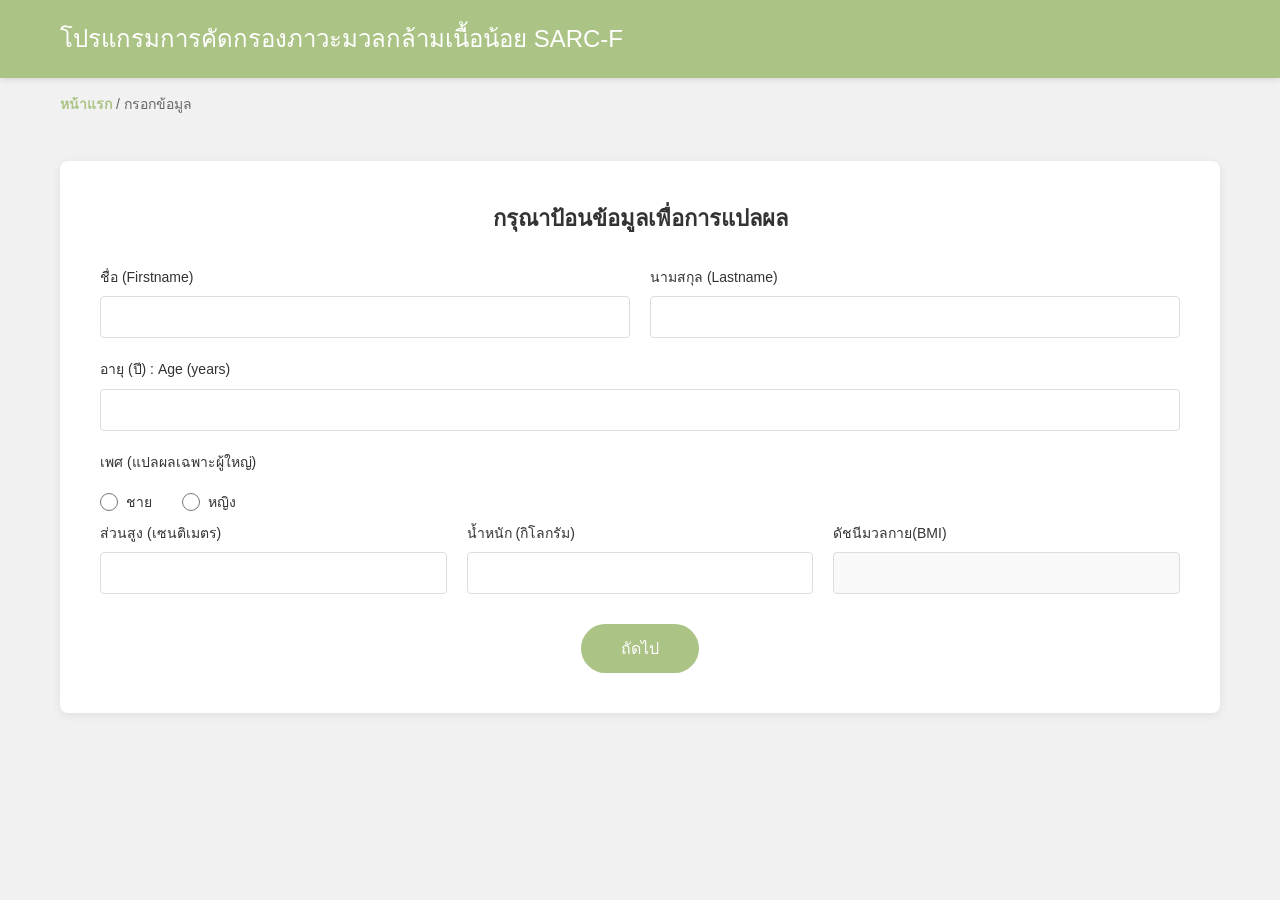
==== index.html @ bf74fd1c "Add files via upload" ====
<!DOCTYPE html>
<html lang="th">
<head>
    <meta charset="UTF-8">
    <meta name="viewport" content="width=device-width, initial-scale=1.0">
    <title>โปรแกรมการคัดกรองภาวะมวลกล้ามเนื้อน้อย SARC-F</title>
    <link rel="stylesheet" href="style.css">
</head>
<body>
    <header>
        <div class="header-content">
            <img src="logo.png" alt="Logo" class="logo" onerror="this.style.display='none'">
            <h1>โปรแกรมการคัดกรองภาวะมวลกล้ามเนื้อน้อย SARC-F</h1>
        </div>
    </header>

    <nav class="breadcrumb">
        <span class="active">หน้าแรก</span>
        <span>/</span>
        <span>กรอกข้อมูล</span>
    </nav>

    <main class="container">
        <div class="form-card">
            <h2>กรุณาป้อนข้อมูลเพื่อการแปลผล</h2>
            
            <form id="personalInfoForm">
                <div class="form-row">
                    <div class="form-group">
                        <label for="firstname">ชื่อ (Firstname)</label>
                        <input type="text" id="firstname" name="firstname" required>
                    </div>
                    <div class="form-group">
                        <label for="lastname">นามสกุล (Lastname)</label>
                        <input type="text" id="lastname" name="lastname" required>
                    </div>
                </div>

                <div class="form-row">
                    <div class="form-group full-width">
                        <label for="age">อายุ (ปี) : Age (years)</label>
                        <input type="number" id="age" name="age" min="1" max="120" required>
                    </div>
                </div>

                <div class="form-group">
                    <label>เพศ (แปลผลเฉพาะผู้ใหญ่)</label>
                    <div class="radio-group">
                        <label class="radio-label">
                            <input type="radio" name="gender" value="ชาย" required>
                            <span>ชาย</span>
                        </label>
                        <label class="radio-label">
                            <input type="radio" name="gender" value="หญิง">
                            <span>หญิง</span>
                        </label>
                    </div>
                </div>

                <div class="form-row">
                    <div class="form-group">
                        <label for="height">ส่วนสูง (เซนติเมตร)</label>
                        <input type="number" id="height" name="height" min="50" max="250" step="0.1" required>
                    </div>
                    <div class="form-group">
                        <label for="weight">น้ำหนัก (กิโลกรัม)</label>
                        <input type="number" id="weight" name="weight" min="20" max="300" step="0.1" required>
                    </div>
                    <div class="form-group">
                        <label for="bmi">ดัชนีมวลกาย(BMI)</label>
                        <input type="text" id="bmi" name="bmi" readonly>
                    </div>
                </div>

                <div class="button-group">
                    <button type="submit" class="btn-primary">ถัดไป</button>
                </div>
            </form>
        </div>
    </main>

    <script src="app.js"></script>
</body>
</html>
---- style.css ----
* {
    margin: 0;
    padding: 0;
    box-sizing: border-box;
}

body {
    font-family: 'Sarabun', 'Tahoma', sans-serif;
    background-color: #f1f1f1;
    line-height: 1.6;
}

/* Header Styles */
header {
    background-color: #abc385;
    color: white;
    padding: 20px 0;
    box-shadow: 0 2px 5px rgba(0,0,0,0.1);
}

.header-content {
    max-width: 1200px;
    margin: 0 auto;
    padding: 0 20px;
    display: flex;
    align-items: center;
    gap: 20px;
}

.logo {
    height: 60px;
    width: auto;
}

header h1 {
    font-size: 24px;
    font-weight: 500;
}

/* Breadcrumb */
.breadcrumb {
    padding: 15px 20px;
    max-width: 1200px;
    margin: 0 auto;
    color: #666;
    font-size: 14px;
}

.breadcrumb .active {
    color: #abc385;
    font-weight: 600;
}

/* Container */
.container {
    max-width: 1200px;
    margin: 30px auto;
    padding: 0 20px;
}

/* Form Card */
.form-card {
    background: white;
    border-radius: 8px;
    padding: 40px;
    box-shadow: 0 2px 10px rgba(0,0,0,0.08);
}

.form-card h2 {
    color: #333;
    margin-bottom: 30px;
    font-size: 22px;
    text-align: center;
    font-weight: 600;
}

/* Form Styles */
.form-row {
    display: grid;
    grid-template-columns: repeat(auto-fit, minmax(250px, 1fr));
    gap: 20px;
    margin-bottom: 20px;
}

.form-group {
    display: flex;
    flex-direction: column;
}

.form-group.full-width {
    grid-column: 1 / -1;
}

.form-group label {
    color: #333;
    margin-bottom: 8px;
    font-weight: 500;
    font-size: 14px;
}

.form-group input[type="text"],
.form-group input[type="number"] {
    padding: 12px;
    border: 1px solid #ddd;
    border-radius: 4px;
    font-size: 14px;
    transition: border-color 0.3s;
}

.form-group input[type="text"]:focus,
.form-group input[type="number"]:focus {
    outline: none;
    border-color: #abc385;
}

.form-group input[readonly] {
    background-color: #f9f9f9;
    cursor: not-allowed;
}

/* Radio Buttons */
.radio-group {
    display: flex;
    gap: 30px;
    margin-top: 10px;
}

.radio-label {
    display: flex;
    align-items: center;
    gap: 8px;
    cursor: pointer;
    font-size: 14px;
}

.radio-label input[type="radio"] {
    width: 18px;
    height: 18px;
    cursor: pointer;
    accent-color: #abc385;
}

.radio-group-vertical {
    display: flex;
    flex-direction: column;
    gap: 15px;
    margin: 30px 0;
}

.radio-group-vertical .radio-label {
    padding: 15px;
    border: 2px solid #ddd;
    border-radius: 8px;
    transition: all 0.3s;
}

.radio-group-vertical .radio-label:hover {
    border-color: #abc385;
    background-color: #ffffff;
}

.radio-group-vertical input[type="radio"]:checked + span {
    color: #abc385;
    font-weight: 600;
}

.radio-group-vertical .radio-label:has(input:checked) {
    border-color: #abc385;
    background-color: #ffffff;
}

/* Buttons */
.button-group {
    display: flex;
    justify-content: center;
    gap: 15px;
    margin-top: 30px;
}

.btn-primary,
.btn-secondary {
    padding: 12px 40px;
    border: none;
    border-radius: 25px;
    font-size: 16px;
    cursor: pointer;
    transition: all 0.3s;
    font-weight: 500;
}

.btn-primary {
    background-color: #abc385;
    color: white;
}

.btn-primary:hover {
    transform: translateY(-2px);
    box-shadow: 0 5px 15px rgba(136, 181, 72, 0.3);
}

.btn-secondary {
    background-color: #f0f0f0;
    color: #666;
}

.btn-secondary:hover {
    background-color: #e0e0e0;
}

/* Question Styles */
.question-card {
    min-height: 400px;
}

.progress-indicator {
    text-align: center;
    color: #abc385;
    font-weight: 600;
    margin-bottom: 20px;
    font-size: 14px;
}

.question-text {
    font-size: 16px;
    color: #555;
    margin: 20px 0;
    line-height: 1.8;
}

/* Modal Styles */
.modal {
    display: none;
    position: fixed;
    z-index: 1000;
    left: 0;
    top: 0;
    width: 100%;
    height: 100%;
    background-color: rgba(0,0,0,0.5);
    animation: fadeIn 0.3s;
}

@keyframes fadeIn {
    from { opacity: 0; }
    to { opacity: 1; }
}

.modal-content {
    background-color: white;
    margin: 5% auto;
    padding: 40px;
    border-radius: 12px;
    width: 90%;
    max-width: 600px;
    position: relative;
    animation: slideDown 0.4s;
}

@keyframes slideDown {
    from {
        transform: translateY(-50px);
        opacity: 0;
    }
    to {
        transform: translateY(0);
        opacity: 1;
    }
}

.close {
    position: absolute;
    right: 20px;
    top: 20px;
    font-size: 28px;
    font-weight: bold;
    color: #aaa;
    cursor: pointer;
    transition: color 0.3s;
}

.close:hover {
    color: #333;
}

.modal-content h2 {
    text-align: center;
    color: #333;
    margin-bottom: 30px;
}

#modalBody {
    text-align: center;
    padding: 30px 0;
}

.result-score {
    font-size: 24px;
    margin: 20px 0;
    color: #333;
}

.result-status {
    font-size: 32px;
    font-weight: bold;
    padding: 30px;
    border-radius: 8px;
    margin: 20px 0;
}

.result-status.normal {
    background-color: #e8f5e9;
    color: #2e7d32;
}

.result-status.abnormal {
    background-color: #ffebee;
    color: #c62828;
}

.result-bmi {
    font-size: 18px;
    color: #666;
    margin: 15px 0;
}

.bmi-result {
    background: #f8f9fa;
    padding: 20px;
    border-radius: 8px;
    margin: 20px 0;
}

.bmi-value {
    font-size: 24px;
    margin-bottom: 15px;
    color: #333;
}

.bmi-category {
    font-size: 28px;
    font-weight: bold;
    padding: 15px;
    border-radius: 8px;
    margin: 15px 0;
}

.bmi-category.underweight {
    background-color: #fff3cd;
    color: #856404;
}

.bmi-category.normal {
    background-color: #d4edda;
    color: #155724;
}

.bmi-category.overweight {
    background-color: #fff3cd;
    color: #856404;
}

.bmi-category.obese {
    background-color: #f8d7da;
    color: #721c24;
}

.bmi-category.very-obese {
    background-color: #f8d7da;
    color: #721c24;
    border: 2px solid #dc3545;
}

.bmi-advice {
    font-size: 16px;
    color: #666;
    font-style: italic;
    margin-top: 10px;
}

.modal-buttons {
    display: flex;
    justify-content: center;
    gap: 15px;
    margin-top: 30px;
}

/* Responsive */
@media (max-width: 768px) {
    header h1 {
        font-size: 18px;
    }

    .form-card {
        padding: 25px;
    }

    .form-row {
        grid-template-columns: 1fr;
    }

    .radio-group {
        flex-direction: column;
        gap: 15px;
    }

    .modal-content {
        width: 95%;
        padding: 25px;
        margin: 10% auto;
    }

    .result-status {
        font-size: 24px;
        padding: 20px;
    }
}
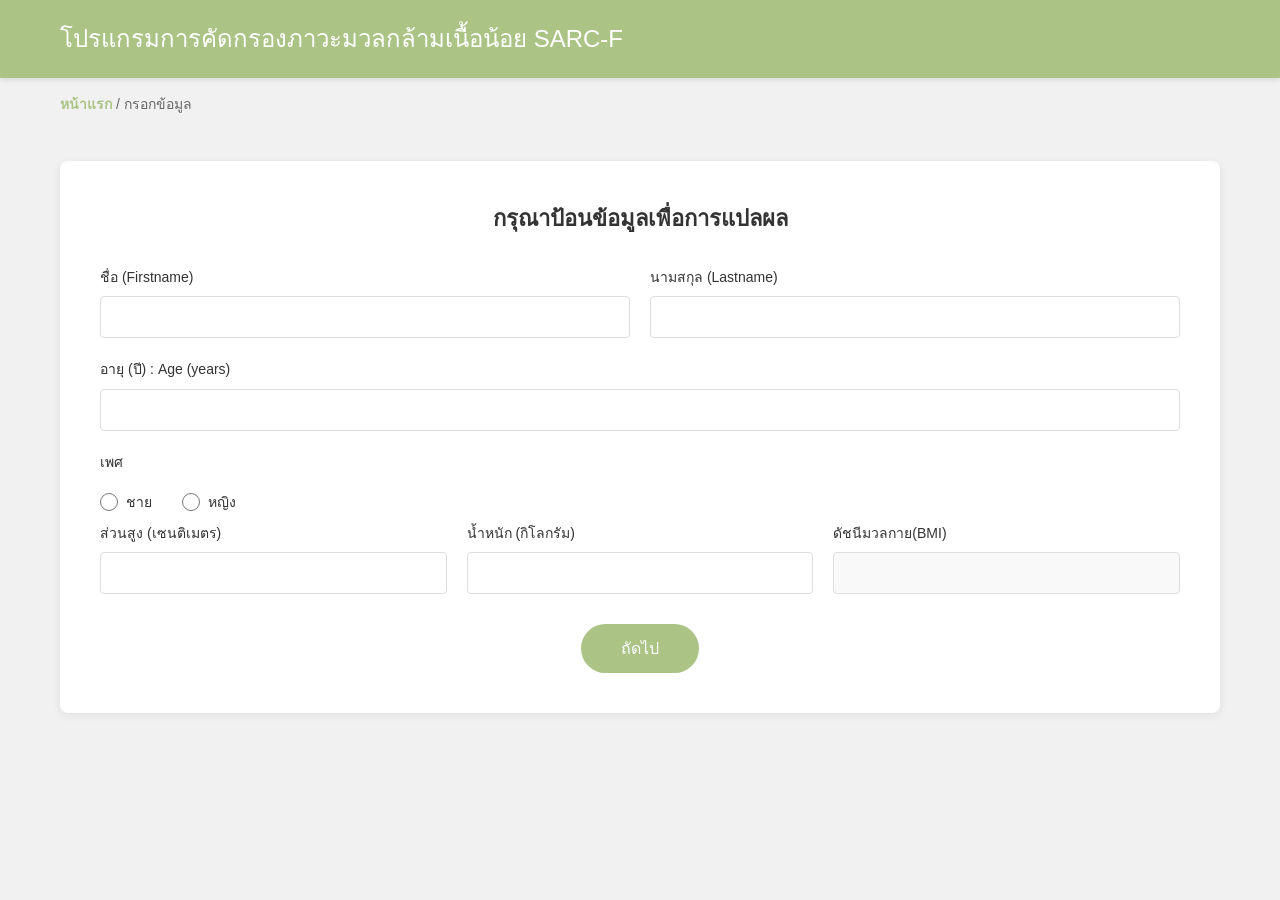
==== commit 7785a409: "fix" ====
--- a/index.html
+++ b/index.html
@@ -44,7 +44,7 @@
                 </div>
 
                 <div class="form-group">
-                    <label>เพศ (แปลผลเฉพาะผู้ใหญ่)</label>
+                    <label>เพศ</label>
                     <div class="radio-group">
                         <label class="radio-label">
                             <input type="radio" name="gender" value="ชาย" required>
--- a/style.css
+++ b/style.css
@@ -8,6 +8,12 @@
     font-family: 'Sarabun', 'Tahoma', sans-serif;
     background-color: #f1f1f1;
     line-height: 1.6;
+}
+
+body.modal-open {
+    overflow: hidden;
+    position: fixed;
+    width: 100%;
 }
 
 /* Header Styles */
@@ -238,6 +244,7 @@
     height: 100%;
     background-color: rgba(0,0,0,0.5);
     animation: fadeIn 0.3s;
+    overflow: hidden;
 }
 
 @keyframes fadeIn {
@@ -247,22 +254,29 @@
 
 .modal-content {
     background-color: white;
-    margin: 5% auto;
+    margin: 20px auto;
     padding: 40px;
     border-radius: 12px;
     width: 90%;
     max-width: 600px;
-    position: relative;
+    max-height: calc(100vh - 40px);
+    overflow-y: auto;
+    overflow-x: hidden;
+    -webkit-overflow-scrolling: touch;
+    position: absolute;
+    top: 50%;
+    left: 50%;
+    transform: translate(-50%, -50%);
     animation: slideDown 0.4s;
 }
 
 @keyframes slideDown {
     from {
-        transform: translateY(-50px);
+        transform: translate(-50%, calc(-50% - 50px));
         opacity: 0;
     }
     to {
-        transform: translateY(0);
+        transform: translate(-50%, -50%);
         opacity: 1;
     }
 }
@@ -403,14 +417,27 @@
         gap: 15px;
     }
 
+    .modal {
+        padding: 10px;
+    }
+
     .modal-content {
         width: 95%;
-        padding: 25px;
-        margin: 10% auto;
+        padding: 25px 20px;
+        margin: 20px auto;
+        max-height: 85vh;
     }
 
     .result-status {
         font-size: 24px;
         padding: 20px;
     }
-}
+
+    .modal-buttons {
+        flex-direction: column;
+    }
+
+    .modal-buttons button {
+        width: 100%;
+    }
+}
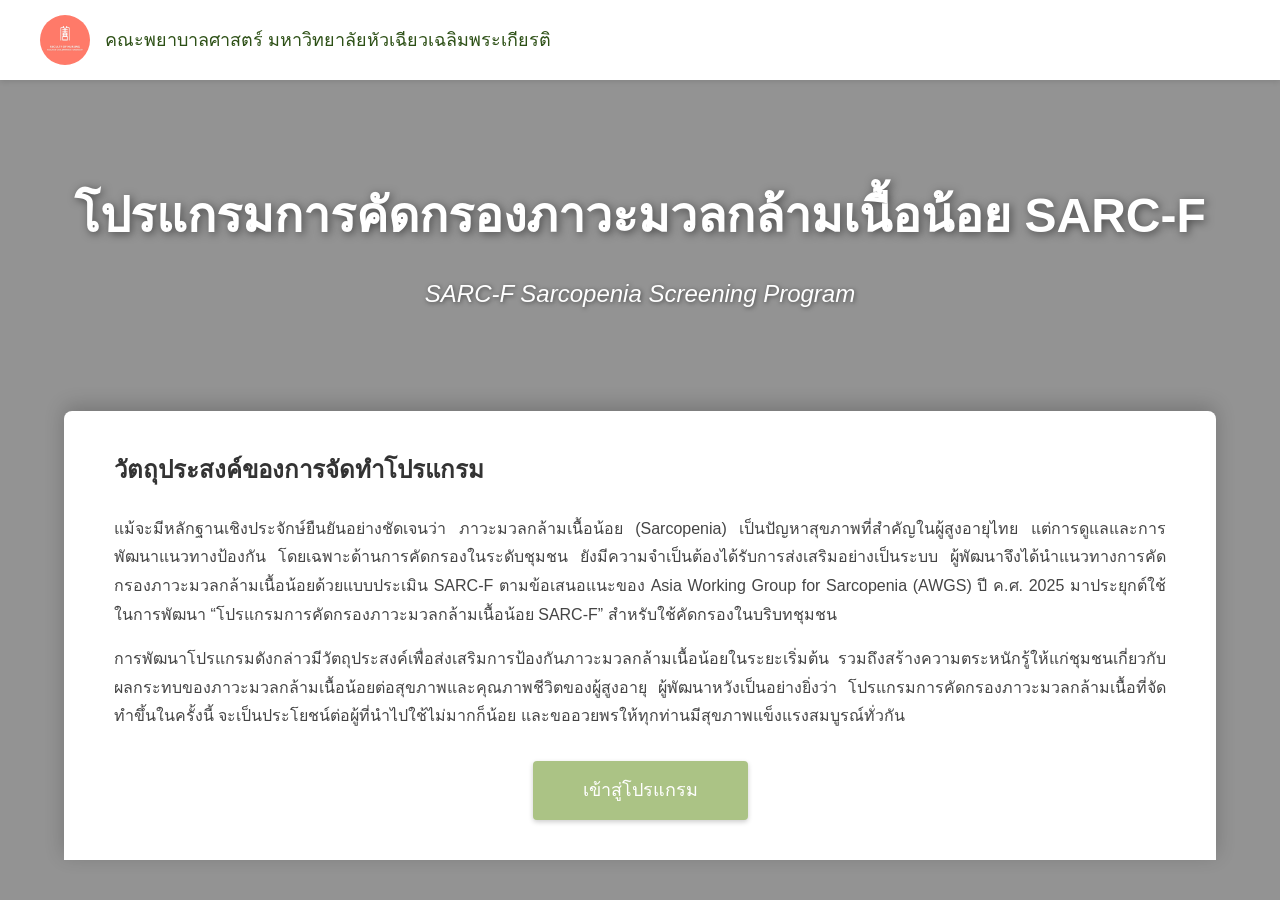
==== commit 01e15cd6: "Refactor landing page layout and styles; add personal info form and update question page" ====
--- a/index.html
+++ b/index.html
@@ -6,79 +6,28 @@
     <title>โปรแกรมการคัดกรองภาวะมวลกล้ามเนื้อน้อย SARC-F</title>
     <link rel="stylesheet" href="style.css">
 </head>
-<body>
-    <header>
-        <div class="header-content">
-            <img src="logo.png" alt="Logo" class="logo" onerror="this.style.display='none'">
-            <h1>โปรแกรมการคัดกรองภาวะมวลกล้ามเนื้อน้อย SARC-F</h1>
+<body class="landing-page">
+    <div class="hero-section">
+        <header class="hero-header">
+            <img src="logo.jpg" alt="คณะพยาบาลศาสตร์ มหาวิทยาลัยหัวเฉียวเฉลิมพระเกียรติ" class="hero-logo" onerror="this.style.display='none'">
+            <span class="hero-header-text">คณะพยาบาลศาสตร์ มหาวิทยาลัยหัวเฉียวเฉลิมพระเกียรติ</span>
+        </header>
+
+        <div class="hero-content">
+            <h1 class="hero-title">โปรแกรมการคัดกรองภาวะมวลกล้ามเนื้อน้อย SARC-F</h1>
+            <p class="hero-subtitle">SARC-F Sarcopenia Screening Program</p>
         </div>
-    </header>
 
-    <nav class="breadcrumb">
-        <span class="active">หน้าแรก</span>
-        <span>/</span>
-        <span>กรอกข้อมูล</span>
-    </nav>
-
-    <main class="container">
-        <div class="form-card">
-            <h2>กรุณาป้อนข้อมูลเพื่อการแปลผล</h2>
-            
-            <form id="personalInfoForm">
-                <div class="form-row">
-                    <div class="form-group">
-                        <label for="firstname">ชื่อ (Firstname)</label>
-                        <input type="text" id="firstname" name="firstname" required>
-                    </div>
-                    <div class="form-group">
-                        <label for="lastname">นามสกุล (Lastname)</label>
-                        <input type="text" id="lastname" name="lastname" required>
-                    </div>
-                </div>
-
-                <div class="form-row">
-                    <div class="form-group full-width">
-                        <label for="age">อายุ (ปี) : Age (years)</label>
-                        <input type="number" id="age" name="age" min="1" max="120" required>
-                    </div>
-                </div>
-
-                <div class="form-group">
-                    <label>เพศ</label>
-                    <div class="radio-group">
-                        <label class="radio-label">
-                            <input type="radio" name="gender" value="ชาย" required>
-                            <span>ชาย</span>
-                        </label>
-                        <label class="radio-label">
-                            <input type="radio" name="gender" value="หญิง">
-                            <span>หญิง</span>
-                        </label>
-                    </div>
-                </div>
-
-                <div class="form-row">
-                    <div class="form-group">
-                        <label for="height">ส่วนสูง (เซนติเมตร)</label>
-                        <input type="number" id="height" name="height" min="50" max="250" step="0.1" required>
-                    </div>
-                    <div class="form-group">
-                        <label for="weight">น้ำหนัก (กิโลกรัม)</label>
-                        <input type="number" id="weight" name="weight" min="20" max="300" step="0.1" required>
-                    </div>
-                    <div class="form-group">
-                        <label for="bmi">ดัชนีมวลกาย(BMI)</label>
-                        <input type="text" id="bmi" name="bmi" readonly>
-                    </div>
-                </div>
-
-                <div class="button-group">
-                    <button type="submit" class="btn-primary">ถัดไป</button>
-                </div>
-            </form>
+        <div class="hero-info-box">
+            <h2 class="info-title">วัตถุประสงค์ของการจัดทำโปรแกรม</h2>
+            <div class="info-content">
+                <p>แม้จะมีหลักฐานเชิงประจักษ์ยืนยันอย่างชัดเจนว่า ภาวะมวลกล้ามเนื้อน้อย (Sarcopenia) เป็นปัญหาสุขภาพที่สำคัญในผู้สูงอายุไทย แต่การดูแลและการพัฒนาแนวทางป้องกัน โดยเฉพาะด้านการคัดกรองในระดับชุมชน ยังมีความจำเป็นต้องได้รับการส่งเสริมอย่างเป็นระบบ ผู้พัฒนาจึงได้นำแนวทางการคัดกรองภาวะมวลกล้ามเนื้อน้อยด้วยแบบประเมิน SARC-F ตามข้อเสนอแนะของ Asia Working Group for Sarcopenia (AWGS) ปี ค.ศ. 2025 มาประยุกต์ใช้ในการพัฒนา “โปรแกรมการคัดกรองภาวะมวลกล้ามเนื้อน้อย SARC-F” สำหรับใช้คัดกรองในบริบทชุมชน</p>
+                <p>การพัฒนาโปรแกรมดังกล่าวมีวัตถุประสงค์เพื่อส่งเสริมการป้องกันภาวะมวลกล้ามเนื้อน้อยในระยะเริ่มต้น รวมถึงสร้างความตระหนักรู้ให้แก่ชุมชนเกี่ยวกับผลกระทบของภาวะมวลกล้ามเนื้อน้อยต่อสุขภาพและคุณภาพชีวิตของผู้สูงอายุ ผู้พัฒนาหวังเป็นอย่างยิ่งว่า โปรแกรมการคัดกรองภาวะมวลกล้ามเนื้อที่จัดทำขึ้นในครั้งนี้ จะเป็นประโยชน์ต่อผู้ที่นำไปใช้ไม่มากก็น้อย และขออวยพรให้ทุกท่านมีสุขภาพแข็งแรงสมบูรณ์ทั่วกัน</p>
+            </div>
+            <div class="info-button-wrapper">
+                <a href="personal-info.html" class="btn-start">เข้าสู่โปรแกรม</a>
+            </div>
         </div>
-    </main>
-
-    <script src="app.js"></script>
+    </div>
 </body>
 </html>
--- a/style.css
+++ b/style.css
@@ -16,31 +16,178 @@
     width: 100%;
 }
 
-/* Header Styles */
-header {
+/* Landing Page Styles */
+.landing-page {
+    background-color: #f5f5f5;
+}
+
+.hero-section {
+    min-height: 100vh;
+    background: linear-gradient(rgba(0, 0, 0, 0.4), rgba(0, 0, 0, 0.4)), 
+                url('https://images.unsplash.com/photo-1506905925346-21bda4d32df4?w=1920&q=80') center/cover no-repeat;
+    display: flex;
+    flex-direction: column;
+    position: relative;
+}
+
+.hero-header {
+    padding: 15px 40px;
+    display: flex;
+    align-items: center;
+    gap: 15px;
+    background: white;
+    box-shadow: 0 2px 5px rgba(0,0,0,0.1);
+}
+
+.hero-logo {
+    border-radius: 50%;
+    height: 50px;
+    width: auto;
+}
+
+.hero-header-text {
+    color: #2d5016;
+    font-size: 18px;
+    font-weight: 500;
+}
+
+.hero-content {
+    flex: 1;
+    display: flex;
+    flex-direction: column;
+    justify-content: center;
+    align-items: center;
+    padding: 60px 20px;
+    text-align: center;
+}
+
+.hero-title {
+    color: white;
+    font-size: 48px;
+    font-weight: 600;
+    text-shadow: 2px 2px 8px rgba(0, 0, 0, 0.5);
+    margin-bottom: 20px;
+    max-width: 1200px;
+}
+
+.hero-subtitle {
+    color: white;
+    font-size: 24px;
+    font-weight: 400;
+    text-shadow: 1px 1px 4px rgba(0, 0, 0, 0.5);
+    font-style: italic;
+}
+
+.hero-info-box {
+    background: white;
+    margin: 0 auto 40px;
+    max-width: 1200px;
+    width: 90%;
+    padding: 40px 50px;
+    border-radius: 8px 8px 0 0;
+    box-shadow: 0 -5px 20px rgba(0, 0, 0, 0.2);
+}
+
+.info-title {
+    color: #333;
+    font-size: 24px;
+    font-weight: 600;
+    margin-bottom: 25px;
+}
+
+.info-content {
+    color: #444;
+    font-size: 16px;
+    line-height: 1.8;
+    text-align: justify;
+}
+
+.info-content p {
+    margin-bottom: 15px;
+}
+
+.info-content .highlight {
+    color: #d32f2f;
+    font-weight: 600;
+}
+
+.info-button-wrapper {
+    text-align: center;
+    margin-top: 30px;
+}
+
+.btn-start {
+    display: inline-block;
     background-color: #abc385;
     color: white;
-    padding: 20px 0;
+    padding: 15px 50px;
+    font-size: 18px;
+    font-weight: 500;
+    text-decoration: none;
+    border-radius: 4px;
+    transition: all 0.3s;
+    box-shadow: 0 2px 5px rgba(0, 0, 0, 0.2);
+}
+
+.btn-start:hover {
+    background-color: #789262;
+    transform: translateY(-2px);
+    box-shadow: 0 4px 10px rgba(0, 0, 0, 0.3);
+}
+
+/* Header Styles */
+header,
+.hero-header,
+.page-header {
+    background-color: white;
+    padding: 15px 40px;
     box-shadow: 0 2px 5px rgba(0,0,0,0.1);
 }
 
 .header-content {
-    max-width: 1200px;
-    margin: 0 auto;
-    padding: 0 20px;
     display: flex;
     align-items: center;
-    gap: 20px;
-}
-
-.logo {
-    height: 60px;
+    gap: 15px;
+}
+
+.logo,
+.hero-logo {
+    border-radius: 50%;
+    height: 50px;
     width: auto;
+}
+
+.header-text,
+.hero-header-text {
+    color: #2d5016;
+    font-size: 18px;
+    font-weight: 500;
+}
+
+/* Program Title Bar */
+.program-title-bar {
+    background-color: #abc385;
+    padding: 15px 0;
+    text-align: center;
+}
+
+.program-title-bar h1 {
+    color: white;
+    font-size: 24px;
+    font-weight: 500;
+    margin: 0;
 }
 
 header h1 {
     font-size: 24px;
     font-weight: 500;
+    text-align: center;
+    margin-top: 10px;
+    color: #333;
+    background-color: #abc385;
+    color: white;
+    padding: 15px 0;
+    margin: 0;
 }
 
 /* Breadcrumb */
@@ -400,6 +547,36 @@
 
 /* Responsive */
 @media (max-width: 768px) {
+    .hero-title {
+        font-size: 28px;
+    }
+
+    .hero-subtitle {
+        font-size: 16px;
+    }
+
+    .hero-info-box {
+        width: 95%;
+        padding: 25px 20px;
+        margin-bottom: 0;
+    }
+
+    .info-title {
+        font-size: 20px;
+    }
+
+    .info-content {
+        font-size: 14px;
+    }
+
+    .hero-header-text {
+        font-size: 14px;
+    }
+
+    .hero-logo {
+        height: 40px;
+    }
+
     header h1 {
         font-size: 18px;
     }
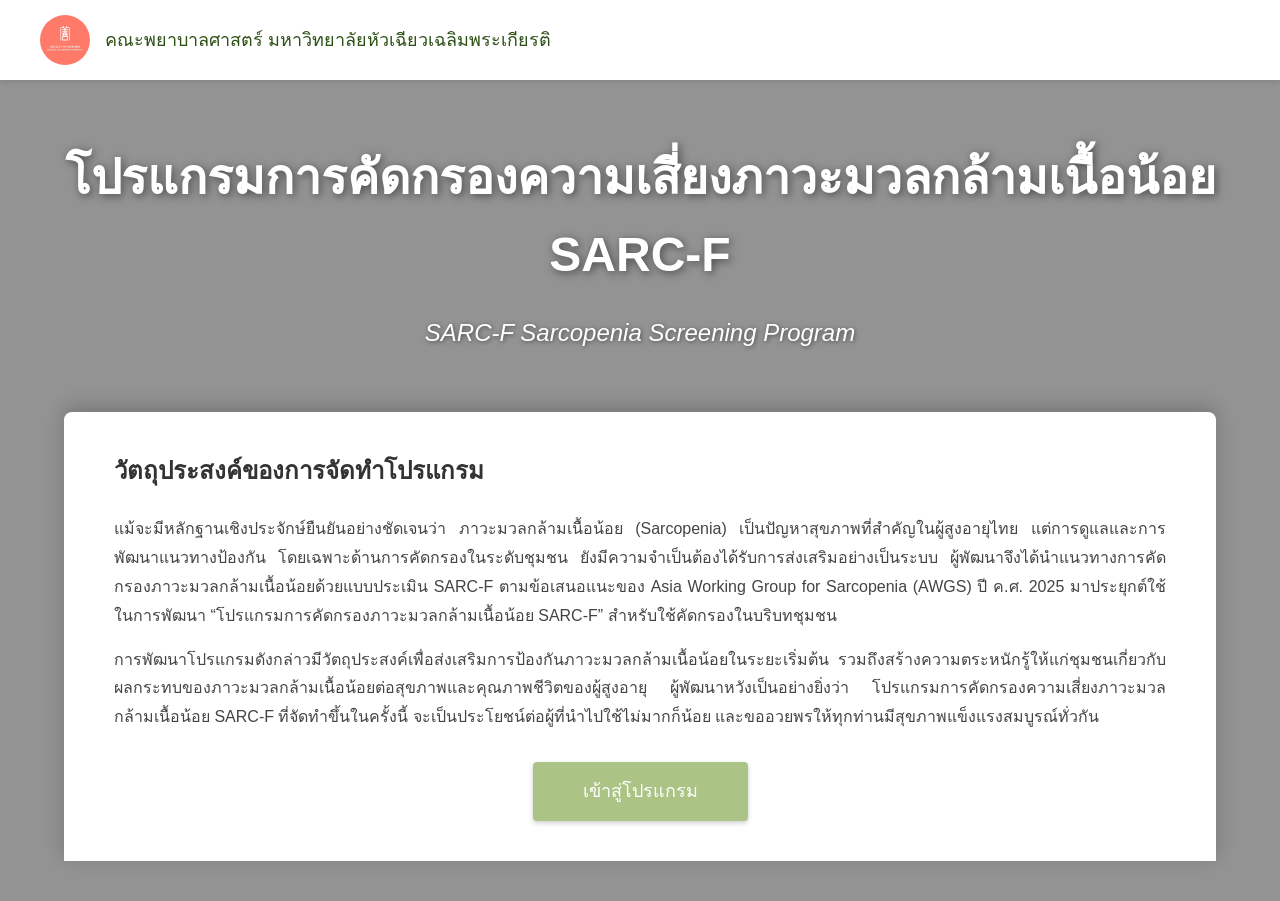
==== commit 58bb51f8: "Add chronic disease selection and additional tests functionality; update UI and Google Sheets integr" ====
--- a/index.html
+++ b/index.html
@@ -3,7 +3,7 @@
 <head>
     <meta charset="UTF-8">
     <meta name="viewport" content="width=device-width, initial-scale=1.0">
-    <title>โปรแกรมการคัดกรองภาวะมวลกล้ามเนื้อน้อย SARC-F</title>
+    <title>โปรแกรมการคัดกรองความเสี่ยงภาวะมวลกล้ามเนื้อน้อย SARC-F</title>
     <link rel="stylesheet" href="style.css">
 </head>
 <body class="landing-page">
@@ -14,7 +14,7 @@
         </header>
 
         <div class="hero-content">
-            <h1 class="hero-title">โปรแกรมการคัดกรองภาวะมวลกล้ามเนื้อน้อย SARC-F</h1>
+            <h1 class="hero-title">โปรแกรมการคัดกรองความเสี่ยงภาวะมวลกล้ามเนื้อน้อย SARC-F</h1>
             <p class="hero-subtitle">SARC-F Sarcopenia Screening Program</p>
         </div>
 
@@ -22,7 +22,7 @@
             <h2 class="info-title">วัตถุประสงค์ของการจัดทำโปรแกรม</h2>
             <div class="info-content">
                 <p>แม้จะมีหลักฐานเชิงประจักษ์ยืนยันอย่างชัดเจนว่า ภาวะมวลกล้ามเนื้อน้อย (Sarcopenia) เป็นปัญหาสุขภาพที่สำคัญในผู้สูงอายุไทย แต่การดูแลและการพัฒนาแนวทางป้องกัน โดยเฉพาะด้านการคัดกรองในระดับชุมชน ยังมีความจำเป็นต้องได้รับการส่งเสริมอย่างเป็นระบบ ผู้พัฒนาจึงได้นำแนวทางการคัดกรองภาวะมวลกล้ามเนื้อน้อยด้วยแบบประเมิน SARC-F ตามข้อเสนอแนะของ Asia Working Group for Sarcopenia (AWGS) ปี ค.ศ. 2025 มาประยุกต์ใช้ในการพัฒนา “โปรแกรมการคัดกรองภาวะมวลกล้ามเนื้อน้อย SARC-F” สำหรับใช้คัดกรองในบริบทชุมชน</p>
-                <p>การพัฒนาโปรแกรมดังกล่าวมีวัตถุประสงค์เพื่อส่งเสริมการป้องกันภาวะมวลกล้ามเนื้อน้อยในระยะเริ่มต้น รวมถึงสร้างความตระหนักรู้ให้แก่ชุมชนเกี่ยวกับผลกระทบของภาวะมวลกล้ามเนื้อน้อยต่อสุขภาพและคุณภาพชีวิตของผู้สูงอายุ ผู้พัฒนาหวังเป็นอย่างยิ่งว่า โปรแกรมการคัดกรองภาวะมวลกล้ามเนื้อที่จัดทำขึ้นในครั้งนี้ จะเป็นประโยชน์ต่อผู้ที่นำไปใช้ไม่มากก็น้อย และขออวยพรให้ทุกท่านมีสุขภาพแข็งแรงสมบูรณ์ทั่วกัน</p>
+                <p>การพัฒนาโปรแกรมดังกล่าวมีวัตถุประสงค์เพื่อส่งเสริมการป้องกันภาวะมวลกล้ามเนื้อน้อยในระยะเริ่มต้น รวมถึงสร้างความตระหนักรู้ให้แก่ชุมชนเกี่ยวกับผลกระทบของภาวะมวลกล้ามเนื้อน้อยต่อสุขภาพและคุณภาพชีวิตของผู้สูงอายุ ผู้พัฒนาหวังเป็นอย่างยิ่งว่า โปรแกรมการคัดกรองความเสี่ยงภาวะมวลกล้ามเนื้อน้อย SARC-F ที่จัดทำขึ้นในครั้งนี้ จะเป็นประโยชน์ต่อผู้ที่นำไปใช้ไม่มากก็น้อย และขออวยพรให้ทุกท่านมีสุขภาพแข็งแรงสมบูรณ์ทั่วกัน</p>
             </div>
             <div class="info-button-wrapper">
                 <a href="personal-info.html" class="btn-start">เข้าสู่โปรแกรม</a>
--- a/style.css
+++ b/style.css
@@ -37,18 +37,25 @@
     gap: 15px;
     background: white;
     box-shadow: 0 2px 5px rgba(0,0,0,0.1);
+    flex-wrap: nowrap;
 }
 
 .hero-logo {
     border-radius: 50%;
     height: 50px;
     width: auto;
+    flex-shrink: 0;
 }
 
 .hero-header-text {
     color: #2d5016;
     font-size: 18px;
     font-weight: 500;
+    white-space: nowrap;
+    overflow: hidden;
+    text-overflow: ellipsis;
+    flex-shrink: 1;
+    min-width: 0;
 }
 
 .hero-content {
@@ -287,6 +294,131 @@
 }
 
 .radio-label input[type="radio"] {
+    width: 18px;
+    height: 18px;
+    cursor: pointer;
+    accent-color: #abc385;
+}
+
+/* Custom Multi-select dropdown */
+.custom-multi-select {
+    position: relative;
+    width: 100%;
+}
+
+.select-display {
+    width: 100%;
+    padding: 10px;
+    border: 1px solid #ddd;
+    border-radius: 4px;
+    background-color: white;
+    cursor: pointer;
+    font-size: 14px;
+    min-height: 40px;
+    display: flex;
+    align-items: center;
+    transition: all 0.3s;
+}
+
+.select-display:hover {
+    border-color: #abc385;
+}
+
+.select-display.active {
+    border-color: #abc385;
+    box-shadow: 0 0 0 2px rgba(171, 195, 133, 0.2);
+}
+
+.select-options {
+    position: absolute;
+    top: 100%;
+    left: 0;
+    right: 0;
+    background: white;
+    border: 1px solid #abc385;
+    border-top: none;
+    border-radius: 0 0 4px 4px;
+    max-height: 250px;
+    overflow-y: auto;
+    z-index: 1000;
+    display: none;
+    box-shadow: 0 4px 6px rgba(0, 0, 0, 0.1);
+}
+
+.select-options.show {
+    display: block;
+}
+
+.select-option {
+    display: flex;
+    align-items: center;
+    padding: 10px;
+    cursor: pointer;
+    transition: background-color 0.2s;
+}
+
+.select-option:hover {
+    background-color: #f5f5f5;
+}
+
+.select-option input[type="checkbox"] {
+    margin-right: 10px;
+    width: 16px;
+    height: 16px;
+    cursor: pointer;
+    accent-color: #abc385;
+}
+
+.select-option span {
+    flex: 1;
+    font-size: 14px;
+}
+
+/* Multi-select dropdown (old styles - backup) */
+.multi-select {
+    width: 100%;
+    padding: 10px;
+    border: 1px solid #ddd;
+    border-radius: 4px;
+    font-size: 14px;
+    font-family: inherit;
+    background-color: white;
+    cursor: pointer;
+}
+
+.multi-select:focus {
+    outline: none;
+    border-color: #abc385;
+    box-shadow: 0 0 0 2px rgba(171, 195, 133, 0.2);
+}
+
+.multi-select option {
+    padding: 8px;
+    cursor: pointer;
+}
+
+.multi-select option:checked {
+    background: linear-gradient(0deg, #abc385 0%, #abc385 100%);
+    color: white;
+}
+
+/* Checkbox Group (backup styles) */
+.checkbox-group {
+    display: flex;
+    flex-direction: column;
+    gap: 10px;
+    margin-top: 10px;
+}
+
+.checkbox-label {
+    display: flex;
+    align-items: center;
+    gap: 8px;
+    cursor: pointer;
+    font-size: 14px;
+}
+
+.checkbox-label input[type="checkbox"] {
     width: 18px;
     height: 18px;
     cursor: pointer;
@@ -570,11 +702,16 @@
     }
 
     .hero-header-text {
-        font-size: 14px;
+        font-size: 13px;
+        white-space: nowrap;
+        overflow: hidden;
+        text-overflow: ellipsis;
     }
 
     .hero-logo {
-        height: 40px;
+        height: 35px;
+        width: auto;
+        flex-shrink: 0;
     }
 
     header h1 {
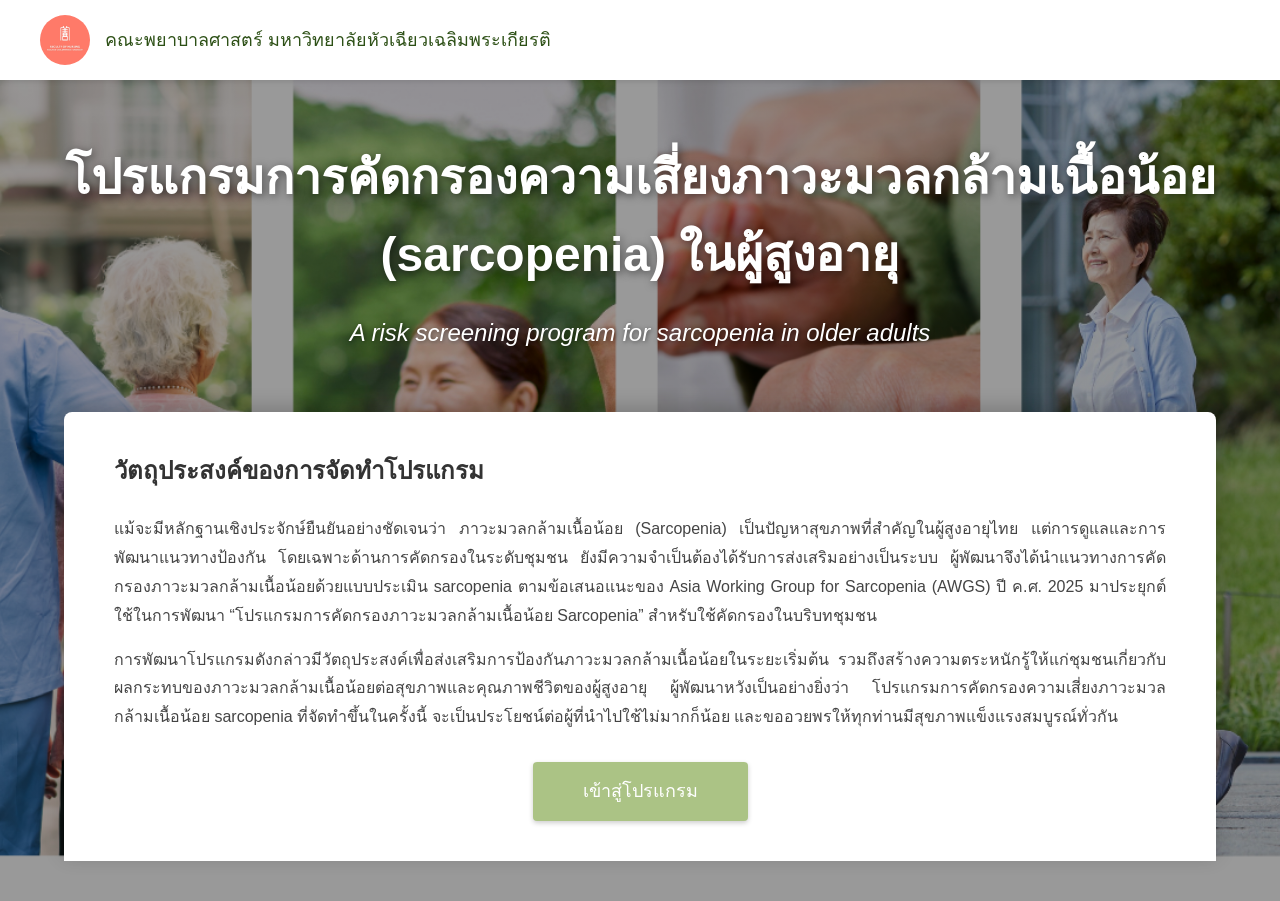
==== commit 5f9616f2: "Update SARC-F screening program titles and descriptions; enhance button styles" ====
--- a/index.html
+++ b/index.html
@@ -14,15 +14,15 @@
         </header>
 
         <div class="hero-content">
-            <h1 class="hero-title">โปรแกรมการคัดกรองความเสี่ยงภาวะมวลกล้ามเนื้อน้อย SARC-F</h1>
-            <p class="hero-subtitle">SARC-F Sarcopenia Screening Program</p>
+            <h1 class="hero-title">โปรแกรมการคัดกรองความเสี่ยงภาวะมวลกล้ามเนื้อน้อย (sarcopenia) ในผู้สูงอายุ</h1>
+            <p class="hero-subtitle">A risk screening program for sarcopenia in older adults</p>
         </div>
 
         <div class="hero-info-box">
             <h2 class="info-title">วัตถุประสงค์ของการจัดทำโปรแกรม</h2>
             <div class="info-content">
-                <p>แม้จะมีหลักฐานเชิงประจักษ์ยืนยันอย่างชัดเจนว่า ภาวะมวลกล้ามเนื้อน้อย (Sarcopenia) เป็นปัญหาสุขภาพที่สำคัญในผู้สูงอายุไทย แต่การดูแลและการพัฒนาแนวทางป้องกัน โดยเฉพาะด้านการคัดกรองในระดับชุมชน ยังมีความจำเป็นต้องได้รับการส่งเสริมอย่างเป็นระบบ ผู้พัฒนาจึงได้นำแนวทางการคัดกรองภาวะมวลกล้ามเนื้อน้อยด้วยแบบประเมิน SARC-F ตามข้อเสนอแนะของ Asia Working Group for Sarcopenia (AWGS) ปี ค.ศ. 2025 มาประยุกต์ใช้ในการพัฒนา “โปรแกรมการคัดกรองภาวะมวลกล้ามเนื้อน้อย SARC-F” สำหรับใช้คัดกรองในบริบทชุมชน</p>
-                <p>การพัฒนาโปรแกรมดังกล่าวมีวัตถุประสงค์เพื่อส่งเสริมการป้องกันภาวะมวลกล้ามเนื้อน้อยในระยะเริ่มต้น รวมถึงสร้างความตระหนักรู้ให้แก่ชุมชนเกี่ยวกับผลกระทบของภาวะมวลกล้ามเนื้อน้อยต่อสุขภาพและคุณภาพชีวิตของผู้สูงอายุ ผู้พัฒนาหวังเป็นอย่างยิ่งว่า โปรแกรมการคัดกรองความเสี่ยงภาวะมวลกล้ามเนื้อน้อย SARC-F ที่จัดทำขึ้นในครั้งนี้ จะเป็นประโยชน์ต่อผู้ที่นำไปใช้ไม่มากก็น้อย และขออวยพรให้ทุกท่านมีสุขภาพแข็งแรงสมบูรณ์ทั่วกัน</p>
+                <p>แม้จะมีหลักฐานเชิงประจักษ์ยืนยันอย่างชัดเจนว่า ภาวะมวลกล้ามเนื้อน้อย (Sarcopenia) เป็นปัญหาสุขภาพที่สำคัญในผู้สูงอายุไทย แต่การดูแลและการพัฒนาแนวทางป้องกัน โดยเฉพาะด้านการคัดกรองในระดับชุมชน ยังมีความจำเป็นต้องได้รับการส่งเสริมอย่างเป็นระบบ ผู้พัฒนาจึงได้นำแนวทางการคัดกรองภาวะมวลกล้ามเนื้อน้อยด้วยแบบประเมิน sarcopenia ตามข้อเสนอแนะของ Asia Working Group for Sarcopenia (AWGS) ปี ค.ศ. 2025 มาประยุกต์ใช้ในการพัฒนา “โปรแกรมการคัดกรองภาวะมวลกล้ามเนื้อน้อย Sarcopenia” สำหรับใช้คัดกรองในบริบทชุมชน</p>
+                <p>การพัฒนาโปรแกรมดังกล่าวมีวัตถุประสงค์เพื่อส่งเสริมการป้องกันภาวะมวลกล้ามเนื้อน้อยในระยะเริ่มต้น รวมถึงสร้างความตระหนักรู้ให้แก่ชุมชนเกี่ยวกับผลกระทบของภาวะมวลกล้ามเนื้อน้อยต่อสุขภาพและคุณภาพชีวิตของผู้สูงอายุ ผู้พัฒนาหวังเป็นอย่างยิ่งว่า โปรแกรมการคัดกรองความเสี่ยงภาวะมวลกล้ามเนื้อน้อย sarcopenia ที่จัดทำขึ้นในครั้งนี้ จะเป็นประโยชน์ต่อผู้ที่นำไปใช้ไม่มากก็น้อย และขออวยพรให้ทุกท่านมีสุขภาพแข็งแรงสมบูรณ์ทั่วกัน</p>
             </div>
             <div class="info-button-wrapper">
                 <a href="personal-info.html" class="btn-start">เข้าสู่โปรแกรม</a>
--- a/style.css
+++ b/style.css
@@ -24,7 +24,7 @@
 .hero-section {
     min-height: 100vh;
     background: linear-gradient(rgba(0, 0, 0, 0.4), rgba(0, 0, 0, 0.4)), 
-                url('https://images.unsplash.com/photo-1506905925346-21bda4d32df4?w=1920&q=80') center/cover no-repeat;
+                url('background.png') center/cover no-repeat;
     display: flex;
     flex-direction: column;
     position: relative;
@@ -479,6 +479,25 @@
 }
 
 .btn-primary:hover {
+    transform: translateY(-2px);
+    box-shadow: 0 5px 15px rgba(136, 181, 72, 0.3);
+}
+.btn-primary-1{
+    padding: 12px 40px;
+    border: none;
+    border-radius: 25px;
+    font-size: 16px;
+    cursor: pointer;
+    transition: all 0.3s;
+    font-weight: 500;
+}
+
+.btn-primary-1 {
+    background-color: #abc385;
+    color: white;
+}
+
+.btn-primary-1:hover {
     transform: translateY(-2px);
     box-shadow: 0 5px 15px rgba(136, 181, 72, 0.3);
 }
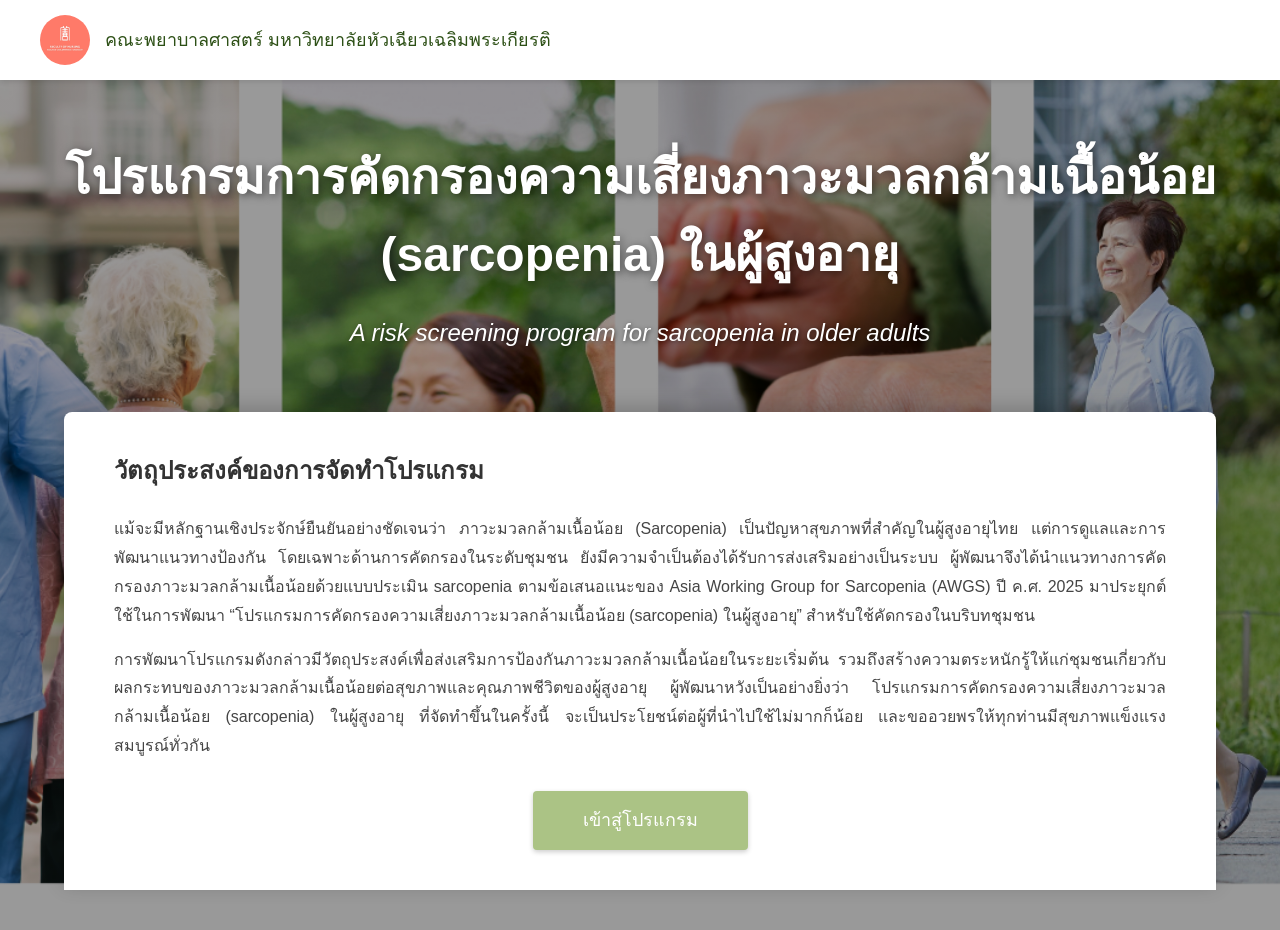
==== commit 197db37b: "Update Thai language labels and titles for clarity in health assessment program" ====
--- a/index.html
+++ b/index.html
@@ -3,7 +3,7 @@
 <head>
     <meta charset="UTF-8">
     <meta name="viewport" content="width=device-width, initial-scale=1.0">
-    <title>โปรแกรมการคัดกรองความเสี่ยงภาวะมวลกล้ามเนื้อน้อย SARC-F</title>
+    <title>โปรแกรมการคัดกรองความเสี่ยงภาวะมวลกล้ามเนื้อน้อย (sarcopenia) ในผู้สูงอายุ</title>
     <link rel="stylesheet" href="style.css">
 </head>
 <body class="landing-page">
@@ -21,8 +21,8 @@
         <div class="hero-info-box">
             <h2 class="info-title">วัตถุประสงค์ของการจัดทำโปรแกรม</h2>
             <div class="info-content">
-                <p>แม้จะมีหลักฐานเชิงประจักษ์ยืนยันอย่างชัดเจนว่า ภาวะมวลกล้ามเนื้อน้อย (Sarcopenia) เป็นปัญหาสุขภาพที่สำคัญในผู้สูงอายุไทย แต่การดูแลและการพัฒนาแนวทางป้องกัน โดยเฉพาะด้านการคัดกรองในระดับชุมชน ยังมีความจำเป็นต้องได้รับการส่งเสริมอย่างเป็นระบบ ผู้พัฒนาจึงได้นำแนวทางการคัดกรองภาวะมวลกล้ามเนื้อน้อยด้วยแบบประเมิน sarcopenia ตามข้อเสนอแนะของ Asia Working Group for Sarcopenia (AWGS) ปี ค.ศ. 2025 มาประยุกต์ใช้ในการพัฒนา “โปรแกรมการคัดกรองภาวะมวลกล้ามเนื้อน้อย Sarcopenia” สำหรับใช้คัดกรองในบริบทชุมชน</p>
-                <p>การพัฒนาโปรแกรมดังกล่าวมีวัตถุประสงค์เพื่อส่งเสริมการป้องกันภาวะมวลกล้ามเนื้อน้อยในระยะเริ่มต้น รวมถึงสร้างความตระหนักรู้ให้แก่ชุมชนเกี่ยวกับผลกระทบของภาวะมวลกล้ามเนื้อน้อยต่อสุขภาพและคุณภาพชีวิตของผู้สูงอายุ ผู้พัฒนาหวังเป็นอย่างยิ่งว่า โปรแกรมการคัดกรองความเสี่ยงภาวะมวลกล้ามเนื้อน้อย sarcopenia ที่จัดทำขึ้นในครั้งนี้ จะเป็นประโยชน์ต่อผู้ที่นำไปใช้ไม่มากก็น้อย และขออวยพรให้ทุกท่านมีสุขภาพแข็งแรงสมบูรณ์ทั่วกัน</p>
+                <p>แม้จะมีหลักฐานเชิงประจักษ์ยืนยันอย่างชัดเจนว่า ภาวะมวลกล้ามเนื้อน้อย (Sarcopenia) เป็นปัญหาสุขภาพที่สำคัญในผู้สูงอายุไทย แต่การดูแลและการพัฒนาแนวทางป้องกัน โดยเฉพาะด้านการคัดกรองในระดับชุมชน ยังมีความจำเป็นต้องได้รับการส่งเสริมอย่างเป็นระบบ ผู้พัฒนาจึงได้นำแนวทางการคัดกรองภาวะมวลกล้ามเนื้อน้อยด้วยแบบประเมิน sarcopenia ตามข้อเสนอแนะของ Asia Working Group for Sarcopenia (AWGS) ปี ค.ศ. 2025 มาประยุกต์ใช้ในการพัฒนา “โปรแกรมการคัดกรองความเสี่ยงภาวะมวลกล้ามเนื้อน้อย (sarcopenia) ในผู้สูงอายุ” สำหรับใช้คัดกรองในบริบทชุมชน</p>
+                <p>การพัฒนาโปรแกรมดังกล่าวมีวัตถุประสงค์เพื่อส่งเสริมการป้องกันภาวะมวลกล้ามเนื้อน้อยในระยะเริ่มต้น รวมถึงสร้างความตระหนักรู้ให้แก่ชุมชนเกี่ยวกับผลกระทบของภาวะมวลกล้ามเนื้อน้อยต่อสุขภาพและคุณภาพชีวิตของผู้สูงอายุ ผู้พัฒนาหวังเป็นอย่างยิ่งว่า โปรแกรมการคัดกรองความเสี่ยงภาวะมวลกล้ามเนื้อน้อย (sarcopenia) ในผู้สูงอายุ ที่จัดทำขึ้นในครั้งนี้ จะเป็นประโยชน์ต่อผู้ที่นำไปใช้ไม่มากก็น้อย และขออวยพรให้ทุกท่านมีสุขภาพแข็งแรงสมบูรณ์ทั่วกัน</p>
             </div>
             <div class="info-button-wrapper">
                 <a href="personal-info.html" class="btn-start">เข้าสู่โปรแกรม</a>
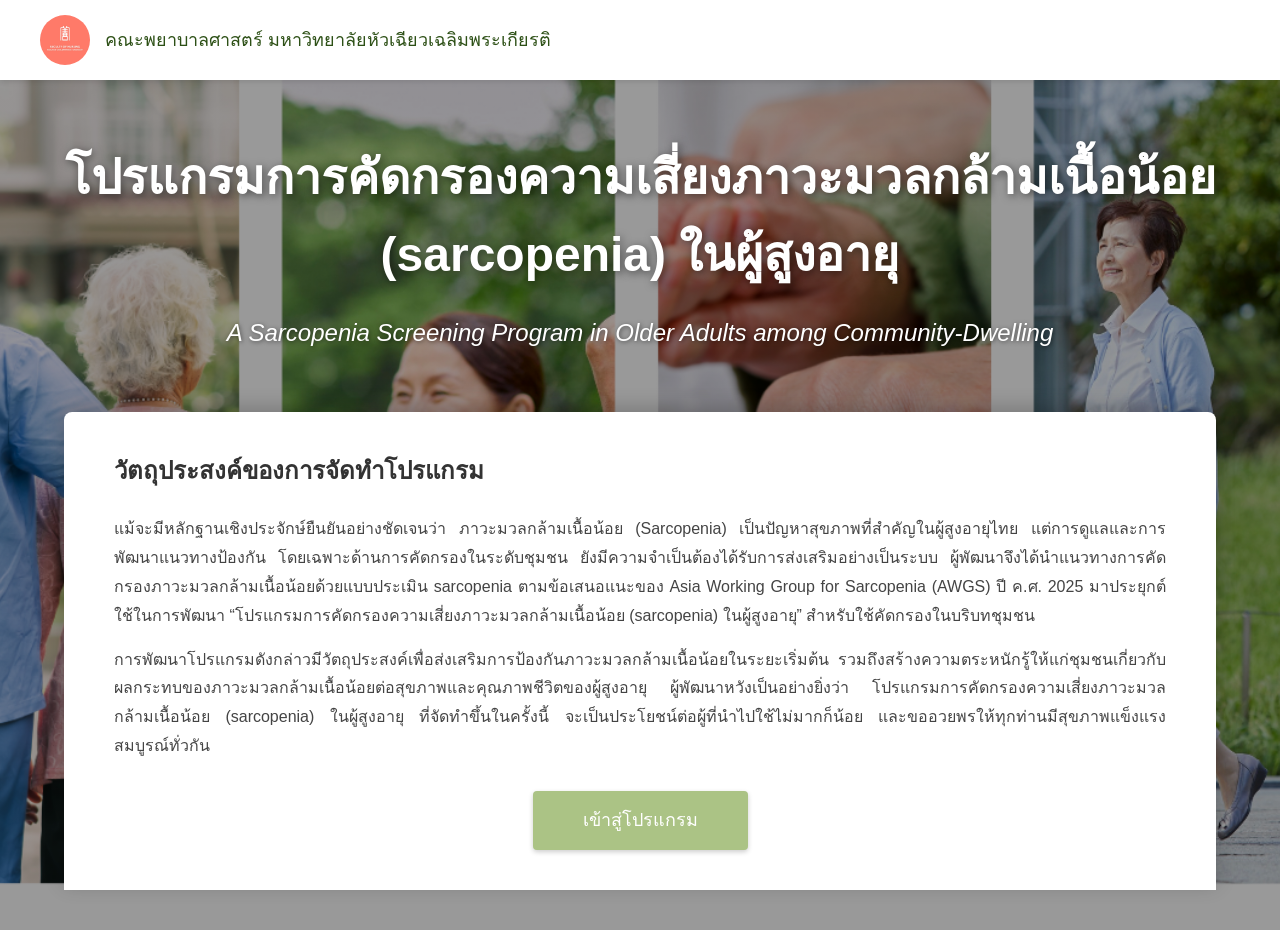
==== commit 60112035: "Update advice messages for BMI evaluation and refine subtitle for sarcopenia screening program" ====
--- a/index.html
+++ b/index.html
@@ -15,7 +15,7 @@
 
         <div class="hero-content">
             <h1 class="hero-title">โปรแกรมการคัดกรองความเสี่ยงภาวะมวลกล้ามเนื้อน้อย (sarcopenia) ในผู้สูงอายุ</h1>
-            <p class="hero-subtitle">A risk screening program for sarcopenia in older adults</p>
+            <p class="hero-subtitle">A Sarcopenia Screening Program in Older Adults among Community-Dwelling</p>
         </div>
 
         <div class="hero-info-box">
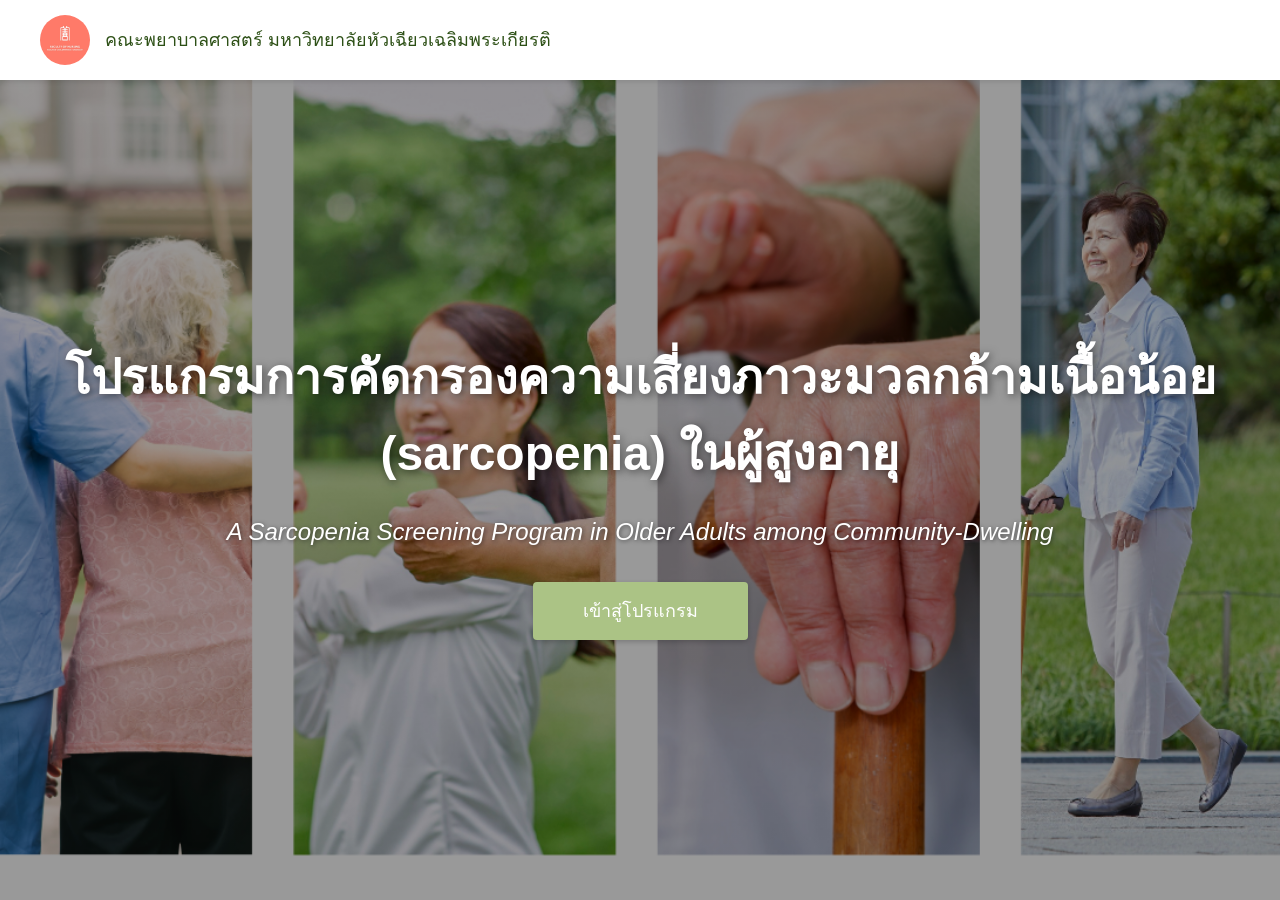
==== commit 70e9d5ae: "Fix Thai language labels for muscle mass risk assessment and adjust handgrip strength evaluation log" ====
--- a/index.html
+++ b/index.html
@@ -1,33 +1,40 @@
 <!DOCTYPE html>
 <html lang="th">
-<head>
-    <meta charset="UTF-8">
-    <meta name="viewport" content="width=device-width, initial-scale=1.0">
-    <title>โปรแกรมการคัดกรองความเสี่ยงภาวะมวลกล้ามเนื้อน้อย (sarcopenia) ในผู้สูงอายุ</title>
-    <link rel="stylesheet" href="style.css">
-</head>
-<body class="landing-page">
+  <head>
+    <meta charset="UTF-8" />
+    <meta name="viewport" content="width=device-width, initial-scale=1.0" />
+    <title>
+      โปรแกรมการคัดกรองความเสี่ยงภาวะมวลกล้ามเนื้อน้อย (sarcopenia) ในผู้สูงอายุ
+    </title>
+    <link rel="stylesheet" href="style.css" />
+  </head>
+  <body class="landing-page">
     <div class="hero-section">
-        <header class="hero-header">
-            <img src="logo.jpg" alt="คณะพยาบาลศาสตร์ มหาวิทยาลัยหัวเฉียวเฉลิมพระเกียรติ" class="hero-logo" onerror="this.style.display='none'">
-            <span class="hero-header-text">คณะพยาบาลศาสตร์ มหาวิทยาลัยหัวเฉียวเฉลิมพระเกียรติ</span>
-        </header>
+      <header class="hero-header">
+        <img
+          src="logo.jpg"
+          alt="คณะพยาบาลศาสตร์ มหาวิทยาลัยหัวเฉียวเฉลิมพระเกียรติ"
+          class="hero-logo"
+          onerror="this.style.display='none'"
+        />
+        <span class="hero-header-text"
+          >คณะพยาบาลศาสตร์ มหาวิทยาลัยหัวเฉียวเฉลิมพระเกียรติ</span
+        >
+      </header>
 
-        <div class="hero-content">
-            <h1 class="hero-title">โปรแกรมการคัดกรองความเสี่ยงภาวะมวลกล้ามเนื้อน้อย (sarcopenia) ในผู้สูงอายุ</h1>
-            <p class="hero-subtitle">A Sarcopenia Screening Program in Older Adults among Community-Dwelling</p>
-        </div>
-
-        <div class="hero-info-box">
-            <h2 class="info-title">วัตถุประสงค์ของการจัดทำโปรแกรม</h2>
-            <div class="info-content">
-                <p>แม้จะมีหลักฐานเชิงประจักษ์ยืนยันอย่างชัดเจนว่า ภาวะมวลกล้ามเนื้อน้อย (Sarcopenia) เป็นปัญหาสุขภาพที่สำคัญในผู้สูงอายุไทย แต่การดูแลและการพัฒนาแนวทางป้องกัน โดยเฉพาะด้านการคัดกรองในระดับชุมชน ยังมีความจำเป็นต้องได้รับการส่งเสริมอย่างเป็นระบบ ผู้พัฒนาจึงได้นำแนวทางการคัดกรองภาวะมวลกล้ามเนื้อน้อยด้วยแบบประเมิน sarcopenia ตามข้อเสนอแนะของ Asia Working Group for Sarcopenia (AWGS) ปี ค.ศ. 2025 มาประยุกต์ใช้ในการพัฒนา “โปรแกรมการคัดกรองความเสี่ยงภาวะมวลกล้ามเนื้อน้อย (sarcopenia) ในผู้สูงอายุ” สำหรับใช้คัดกรองในบริบทชุมชน</p>
-                <p>การพัฒนาโปรแกรมดังกล่าวมีวัตถุประสงค์เพื่อส่งเสริมการป้องกันภาวะมวลกล้ามเนื้อน้อยในระยะเริ่มต้น รวมถึงสร้างความตระหนักรู้ให้แก่ชุมชนเกี่ยวกับผลกระทบของภาวะมวลกล้ามเนื้อน้อยต่อสุขภาพและคุณภาพชีวิตของผู้สูงอายุ ผู้พัฒนาหวังเป็นอย่างยิ่งว่า โปรแกรมการคัดกรองความเสี่ยงภาวะมวลกล้ามเนื้อน้อย (sarcopenia) ในผู้สูงอายุ ที่จัดทำขึ้นในครั้งนี้ จะเป็นประโยชน์ต่อผู้ที่นำไปใช้ไม่มากก็น้อย และขออวยพรให้ทุกท่านมีสุขภาพแข็งแรงสมบูรณ์ทั่วกัน</p>
-            </div>
-            <div class="info-button-wrapper">
-                <a href="personal-info.html" class="btn-start">เข้าสู่โปรแกรม</a>
-            </div>
-        </div>
+      <div class="hero-content">
+        <h1 class="hero-title">
+          โปรแกรมการคัดกรองความเสี่ยงภาวะมวลกล้ามเนื้อน้อย (sarcopenia)
+          ในผู้สูงอายุ
+        </h1>
+        <p class="hero-subtitle">
+          A Sarcopenia Screening Program in Older Adults among
+          Community-Dwelling
+        </p>
+        <div class="info-button-wrapper">
+        <a href="personal-info.html" class="btn-start">เข้าสู่โปรแกรม</a>
+      </div>
+      </div>
     </div>
-</body>
+  </body>
 </html>
